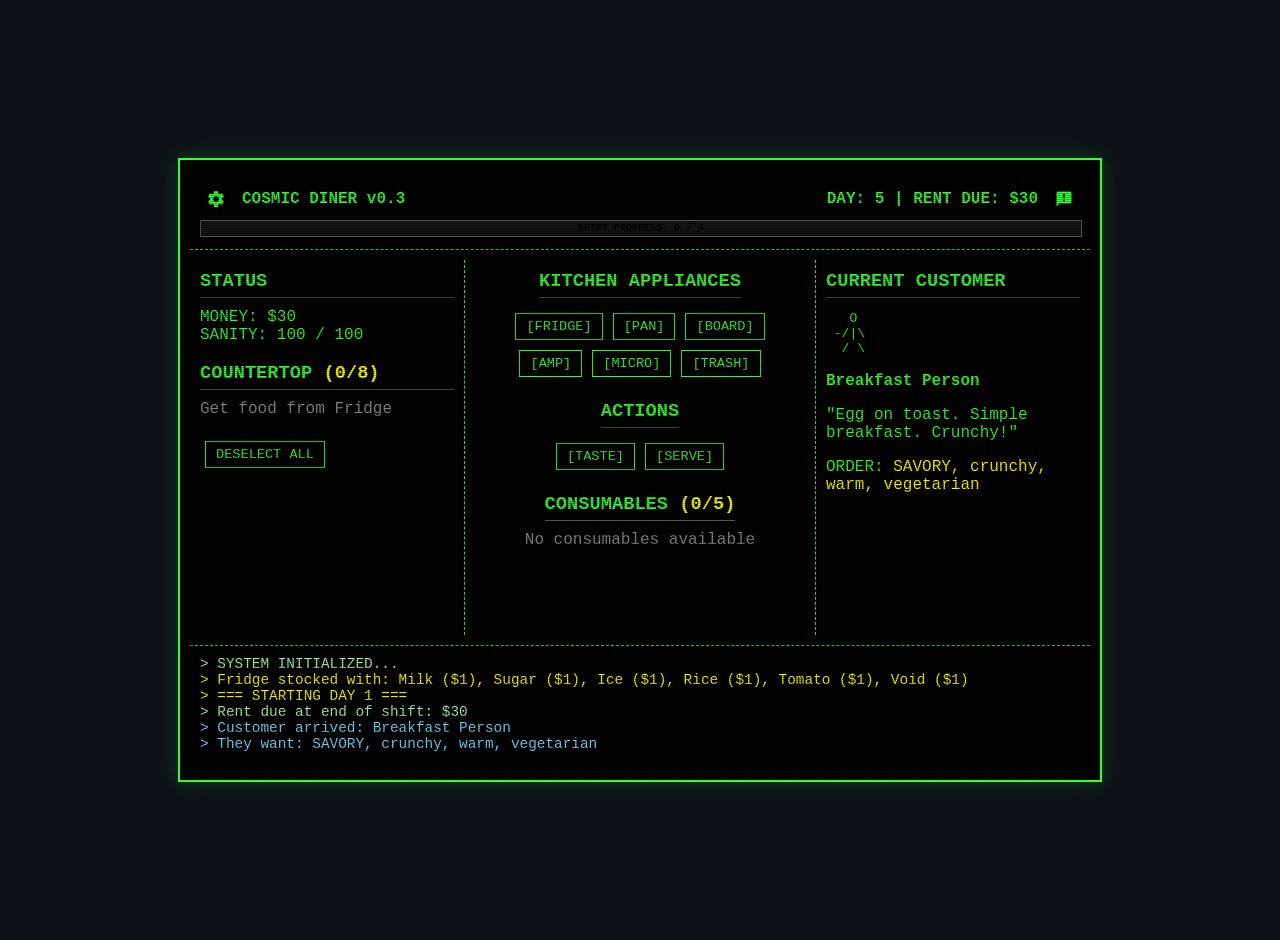
==== index.html @ 55b603d8 "game over message ui change" ====
<!DOCTYPE html>
<html lang="en">
<head>
    <meta charset="UTF-8">
    <meta name="viewport" content="width=device-width, initial-scale=1.0">
    <meta name="description" content="Cosmic Diner is a crafting roguelite where you manage a diner that transitions from serving mundane humans to eldritch beings over a 30-day cycle.">
    <meta property="og:title" content="Cosmic Diner: Terminal Simulation">
    <meta property="og:description" content="Cosmic Diner is a crafting roguelite where you manage a diner that transitions from serving mundane humans to eldritch beings over a 30-day cycle.">
    <meta property="og:type" content="website">
    <meta property="og:url" content="https://redbluebird.github.io/cosmic-diner-test/">
    <title>Cosmic Diner: Terminal Simulation</title>
    <link rel="stylesheet" href="css/styles.css">
</head>
<body>

<div id="terminal">
    <header>
        <div class="header-top">
            <div class="header-left">
                <button id="settings-btn" class="settings-btn" onclick="showSettings()">
                    <svg xmlns="http://www.w3.org/2000/svg" class="ionicon" viewBox="0 0 512 512"><path d="M256 176a80 80 0 1080 80 80.24 80.24 0 00-80-80zm172.72 80a165.53 165.53 0 01-1.64 22.34l48.69 38.12a11.59 11.59 0 012.63 14.78l-46.06 79.52a11.64 11.64 0 01-14.14 4.93l-57.25-23a176.56 176.56 0 01-38.82 22.67l-8.56 60.78a11.93 11.93 0 01-11.51 9.86h-92.12a12 12 0 01-11.51-9.53l-8.56-60.78A169.3 169.3 0 01151.05 393L93.8 416a11.64 11.64 0 01-14.14-4.92L33.6 331.57a11.59 11.59 0 012.63-14.78l48.69-38.12A174.58 174.58 0 0183.28 256a165.53 165.53 0 011.64-22.34l-48.69-38.12a11.59 11.59 0 01-2.63-14.78l46.06-79.52a11.64 11.64 0 0114.14-4.93l57.25 23a176.56 176.56 0 0138.82-22.67l8.56-60.78A11.93 11.93 0 01209.94 26h92.12a12 12 0 0111.51 9.53l8.56 60.78A169.3 169.3 0 01361 119l57.2-23a11.64 11.64 0 0114.14 4.92l46.06 79.52a11.59 11.59 0 01-2.63 14.78l-48.69 38.12a174.58 174.58 0 011.64 22.66z"/></svg>
                </button>
                <span>COSMIC DINER v0.3</span>
            </div>
            <div class="header-right">
                <span>DAY: <span id="day-display">1</span> | RENT DUE: $<span id="rent-display">20</span></span>
                <button id="feedback-btn" class="feedback-btn" onclick="window.open('https://docs.google.com/forms/d/e/1FAIpQLSdgbIcJ9WAKpupUfn_u9wrx_eZXS_xxQEdLbvE8eQz2rNU9uw/viewform', '_blank')">
                    <svg xmlns="http://www.w3.org/2000/svg" viewBox="0 0 24 24"><path d="M13 11H11V5H13M13 15H11V13H13M20 2H4C2.9 2 2 2.9 2 4V22L6 18H20C21.1 18 22 17.1 22 16V4C22 2.9 21.1 2 20 2Z" /></svg>
                </button>
            </div>
        </div>
        <div id="progress-container">
            <div id="progress-bar"></div>
            <div id="progress-text">SHIFT PROGRESS</div>
        </div>
    </header>

    <div id="left-panel">
        <h3>STATUS</h3>
        <div>MONEY: $<span id="money">30</span></div>
        <div>SANITY: <span id="sanity">100 / 100</span></div>
        <br>
        <div id="artifacts-section" class="hidden">
            <h3>ARTIFACTS</h3>
            <div id="artifacts-list">
                <!-- Artifacts go here -->
            </div>
        </div>
        <h3>COUNTERTOP <span id="countertop-count"></span></h3>
        <div id="countertop-list">
            <!-- Items go here -->
        </div>
        <br>
        <button class="btn" onclick="game.clearSelection()">Deselect All</button>
    </div>

    <div id="center-panel">
        <!-- <div class="ascii-art" id="appliance-art">
   _____
  |     |
  |  P  |
  |_____|
   /   \
        </div> -->

        <h3>KITCHEN APPLIANCES</h3>
        <div style="display: flex; flex-wrap: wrap; justify-content: center;">
            <button id="btn-fridge" class="btn" onclick="game.useFridge()">[FRIDGE]</button>
            <button id="btn-pan" class="btn" onclick="game.usePan()">[PAN]</button>
            <button id="btn-board" class="btn" onclick="game.useBoard()">[BOARD]</button>
            <button id="btn-amp" class="btn" onclick="game.useAmp()">[AMP]</button>
            <button id="btn-micro" class="btn" onclick="game.useMicrowave()">[MICRO]</button>
            <button id="btn-trash" class="btn" onclick="game.useTrash()">[TRASH]</button>
        </div>

        <br>
        <h3>ACTIONS</h3>
        <div style="display: flex; flex-wrap: wrap; justify-content: center;">
            <button id="btn-taste" class="btn" onclick="game.tasteTest()">[TASTE]</button>
            <button id="btn-serve" class="btn" onclick="game.serveCustomer()">[SERVE]</button>
        </div>

        <br>
        <h3>CONSUMABLES <span id="consumables-count"></span></h3>
        <div id="consumables-list" class="consumables-grid">
            <!-- Consumable buttons -->
        </div>
    </div>

    <div id="right-panel">
        <h3 id="right-panel-title">CURRENT CUSTOMER</h3>
        <div id="customer-view">
            <pre id="customer-avatar">
   O
  /|\
  / \
            </pre>
            <p id="customer-name" style="font-weight:bold;">Unknown</p>
            <p>"<span id="customer-quote">...</span>"</p>
            <p>ORDER: <span id="customer-order" style="color:#ffff00">???</span></p>
        </div>
        <div id="feedback-view" class="hidden">
            <pre id="feedback-avatar"></pre>
            <p id="feedback-customer-name" style="font-weight:bold;"></p>
            <p id="feedback-course-name" class="hidden" style="color: #ffaa00; font-weight: bold; text-align: center;"></p>
            <p>"<span id="feedback-comment"></span>"</p>
            <p><span id="feedback-rating-emoji"></span> <span id="feedback-rating-text"></span></p>
            <div id="payment-section">
                <h4>PAYMENT</h4>
                <div id="payment-items-list"></div>
            </div>
            <p id="boss-payment-line" class="hidden">Payment: <span style="color:#33ff33">$<span id="feedback-payment">0</span></span></p>
            <button id="feedback-action-btn" class="btn" onclick="game.collectPayment()">[COLLECT]</button>
        </div>
        <div id="merchant-shop" class="hidden">
            <p style="color: #aaffaa; margin-bottom: 10px;">Selling rare wares...</p>
            <h4>CONSUMABLES</h4>
            <div id="merchant-consumables" class="merchant-buttons">
                <!-- Consumable buttons injected here -->
            </div>
            <h4>INGREDIENTS</h4>
            <div id="merchant-foods" class="merchant-buttons">
                <!-- Food buttons injected here -->
            </div>
            <br>
            <button class="btn" onclick="game.dismissMerchant()">[LEAVE SHOP]</button>
        </div>
        <div id="gameover-view" class="hidden">
            <div id="gameover-content" class="game-over"></div>
            <div id="gameover-buttons"></div>
        </div>
    </div>

    <div id="log-panel">
        <div>> SYSTEM INITIALIZED...</div>
    </div>

    <!-- Backdrop for Fridge Modal -->
    <div id="fridge-backdrop" class="modal-backdrop hidden" onclick="game.closeFridge()"></div>

    <!-- Modal for Fridge -->
    <div id="fridge-modal" class="modal fridge-modal hidden">
        <h3>FRIDGE STORAGE</h3>
        <input
            type="text"
            id="fridge-search"
            class="search-input"
            placeholder="Search items..."
        >
        <div id="fridge-items" class="grid-buttons fridge-items-scroll">
            <!-- Buttons injected here -->
        </div>
        <button class="btn" onclick="game.closeFridge()">[CLOSE]</button>
    </div>

    <!-- Modal for Artifact Selection -->
    <div id="artifact-modal" class="modal hidden">
        <h2 style="color: #ffff00;">END OF DAY REWARD</h2>
        <p>Choose ONE artifact to enhance your abilities:</p>
        <div id="artifact-options" class="artifact-grid">
            <!-- Artifact cards injected here -->
        </div>
    </div>

    <!-- Modal for Settings -->
    <div id="settings-modal" class="modal hidden">
        <!-- Settings View -->
        <div id="settings-view">
            <h2>SETTINGS</h2>
            <div class="settings-content">
                <button class="recipe-book-btn btn" onclick="showAboutView()">WHAT IS THIS?</button>
                <button class="recipe-book-btn btn" onclick="showRecipeBookView()">RECIPES BOOK</button>
                <button class="github-btn btn" onclick="window.open('https://github.com/RedBlueBird/cosmic-diner-test', '_blank')">GITHUB PAGE</button>
                <button class="recipe-book-btn btn" onclick="window.open('https://docs.google.com/forms/d/e/1FAIpQLSdgbIcJ9WAKpupUfn_u9wrx_eZXS_xxQEdLbvE8eQz2rNU9uw/viewform', '_blank')">FEEDBACK FORM</button>
            </div>
            <button class="btn exit-btn" onclick="hideSettings()">EXIT</button>
        </div>

        <!-- About Game View -->
        <div id="about-view" class="hidden">
            <h2>ABOUT GAME</h2>
            <div class="about-content">
                <p><strong>Welcome to Cosmic Diner!</strong></p>

                <p>Manage a diner that transitions from serving mundane humans to eldritch beings over a 30-day cycle.</p>

                <p><strong>Description:</strong><br>
                
                <p>A "Knowledge Roguelike" where the player must learn the chemical and metaphysical properties of food to survive. </p>
                <p>Currently, a 5-day human arc and a boss to test the feasibility and juiciness of this idea. </p>
            </div>
            <button class="btn exit-btn" onclick="showSettingsView()">BACK TO SETTINGS</button>
        </div>

        <!-- Recipe Book View -->
        <div id="recipe-book-view" class="hidden">
            <h2>MY RECIPES BOOK</h2>
            <div id="recipe-book-content" class="recipe-book-content">
                <!-- Recipe list injected here -->
            </div>
            <button class="btn exit-btn" onclick="showSettingsView()">BACK TO SETTINGS</button>
        </div>
    </div>

</div>

<script type="module" src="js/main.js"></script>
</body>
</html>
---- css/styles.css ----
body {
    background-color: #0d1117;
    color: #33ff33;
    font-family: 'Courier New', Courier, monospace;
    margin: 0;
    padding: 20px;
    overflow: hidden;
    display: flex;
    justify-content: center;
    align-items: center;
    height: 100vh;
}

#terminal {
    width: 900px;
    height: 600px;
    border: 2px solid #33ff33;
    background-color: #000;
    display: grid;
    grid-template-columns: 275px 1fr 275px;
    grid-template-rows: 80px 1fr 125px;
    gap: 10px;
    padding: 10px;
    box-shadow: 0 0 20px rgba(51, 255, 51, 0.2);
    position: relative;
}

/* Scanlines */
#terminal::before {
    content: " ";
    display: block;
    position: absolute;
    top: 0;
    left: 0;
    bottom: 0;
    right: 0;
    background: linear-gradient(rgba(18, 16, 16, 0) 50%, rgba(0, 0, 0, 0.25) 50%), linear-gradient(90deg, rgba(255, 0, 0, 0.06), rgba(0, 255, 0, 0.02), rgba(0, 0, 255, 0.06));
    z-index: 2;
    background-size: 100% 2px, 3px 100%;
    pointer-events: none;
}

/* Layout Areas */
header {
    grid-column: 1 / -1;
    border-bottom: 1px dashed #33ff33;
    display: flex;
    flex-direction: column;
    justify-content: center;
    padding: 0 10px;
    font-weight: bold;
}

.header-top {
    display: flex;
    justify-content: space-between;
    align-items: center;
    width: 100%;
    margin-bottom: 5px;
}

.header-left {
    display: flex;
    align-items: center;
    gap: 0;
}

/* Progress Bar */
#progress-container {
    width: 100%;
    height: 15px;
    border: 1px solid #555;
    background-color: #111;
    position: relative;
}

#progress-bar {
    height: 100%;
    background-color: #33ff33;
    width: 0%;
    transition: width 0.3s;
}

#progress-text {
    position: absolute;
    top: 0;
    left: 50%;
    transform: translateX(-50%);
    font-size: 10px;
    color: #000;
    line-height: 15px;
    font-weight: bold;
}

#left-panel {
    grid-column: 1;
    border-right: 1px dashed #33ff33;
    padding: 10px;
    overflow-y: auto;
    overflow-x: visible;
    /* Hide scrollbar */
    scrollbar-width: none; /* Firefox */
    -ms-overflow-style: none; /* IE/Edge */
}

#left-panel::-webkit-scrollbar {
    display: none; /* Chrome/Safari/Opera */
}

#center-panel {
    grid-column: 2;
    padding: 10px;
    display: flex;
    flex-direction: column;
    align-items: center;
    overflow-y: auto;
    /* Hide scrollbar */
    scrollbar-width: none; /* Firefox */
    -ms-overflow-style: none; /* IE/Edge */
}

#center-panel::-webkit-scrollbar {
    display: none; /* Chrome/Safari/Opera */
}

#right-panel {
    grid-column: 3;
    border-left: 1px dashed #33ff33;
    padding: 10px;
    overflow-y: auto;
    /* Hide scrollbar */
    scrollbar-width: none; /* Firefox */
    -ms-overflow-style: none; /* IE/Edge */
}

#right-panel::-webkit-scrollbar {
    display: none; /* Chrome/Safari/Opera */
}

#log-panel {
    grid-column: 1 / -1;
    border-top: 1px dashed #33ff33;
    padding: 10px;
    overflow-y: auto;
    font-size: 0.9em;
    color: #aaffaa;
}

/* UI Elements */
.btn {
    background: transparent;
    border: 1px solid #33ff33;
    color: #33ff33;
    padding: 5px 10px;
    margin: 5px;
    cursor: pointer;
    font-family: inherit;
    text-transform: uppercase;
    font-size: 0.85em;
}
a.btn {
    text-decoration: none;
    font-weight: normal;
    display: inline-block;
}
.btn:hover {
    background: #33ff33;
    color: #000;
}
.btn:disabled {
    border-color: #555;
    color: #555;
    cursor: not-allowed;
}

.item-slot {
    display: flex;
    justify-content: space-between;
    padding: 2px 0;
    cursor: pointer;
}
.item-slot:hover {
    background-color: #113311;
}
.item-slot.selected {
    background-color: #33ff33;
    color: #000;
}

.ascii-art {
    white-space: pre;
    font-size: 10px;
    line-height: 10px;
    margin-bottom: 20px;
    text-align: center;
}

h3 { margin: 0 0 10px 0; border-bottom: 1px solid #555; padding-bottom: 5px; }

/* Log message types */
.log-action     { color: #aaffaa; }
.log-customer   { color: #77ddff; }
.log-system     { color: #ffff00; }
.log-artifact   { color: #ffaa00; }
.log-consumable { color: #cc99ff; }
.log-merchant   { color: #ffdd44; }
.log-error      { color: #ff5555; }
.log-narrative  { color: #ff6699; }

.game-over {
    color: #ff3333;
    font-weight: bold;
    font-size: 1.1em;
    text-align: left;
}

.stat-row {
    display: flex;
    justify-content: space-between;
}

/* Modal Backdrop */
.modal-backdrop {
    position: fixed;
    top: 0;
    left: 0;
    width: 100%;
    height: 100%;
    z-index: 9;
}

/* Modal Styles */
.modal {
    position: absolute;
    top: 50%;
    left: 50%;
    transform: translate(-50%, -50%);
    background-color: #000;
    border: 2px solid #33ff33;
    padding: 20px;
    z-index: 10;
    width: 350px;
    max-height: 500px;
    overflow-y: auto;
    overflow-x: hidden;
    box-shadow: 0 0 30px rgba(51, 255, 51, 0.5);
    text-align: center;
}
.hidden {
    display: none !important;
}
.grid-buttons {
    display: grid;
    grid-template-columns: 1fr 1fr;
    gap: 10px;
    margin-bottom: 15px;
}

/* Search Input */
.search-input {
    width: 100%;
    background-color: #000;
    border: 1px solid #33ff33;
    color: #33ff33;
    padding: 8px 12px;
    margin-bottom: 15px;
    font-family: 'Courier New', Courier, monospace;
    font-size: 0.9em;
    box-sizing: border-box;
}

.search-input:focus {
    outline: none;
    border-color: #ffff00;
    box-shadow: 0 0 5px rgba(51, 255, 51, 0.3);
}

.search-input::placeholder {
    color: #555;
}

/* Fridge modal: sticky search bar */
.fridge-modal {
    display: flex;
    flex-direction: column;
    overflow-y: hidden;
}
.fridge-modal.hidden {
    display: none !important;
}
.fridge-items-scroll {
    overflow-y: auto;
    flex: 1 1 auto;
    min-height: 0;
}

.sanity-critical { animation: pulse 1s infinite; }
@keyframes pulse {
    0%, 100% { color: #ff3333; }
    50% { color: #ff9999; }
}

/* Artifact Selection Modal */
.artifact-grid {
    display: flex;
    flex-direction: column;
    gap: 15px;
    margin: 20px 0;
}

.artifact-card {
    border: 2px solid #33ff33;
    padding: 15px;
    cursor: pointer;
    transition: all 0.2s;
    background: rgba(0, 255, 0, 0.05);
}

.artifact-card:hover {
    background: rgba(0, 255, 0, 0.15);
    border-color: #ffff00;
    transform: translateX(5px);
}

.artifact-name {
    color: #ffff00;
    font-weight: bold;
    font-size: 1.1em;
    margin-bottom: 5px;
}

.artifact-description {
    color: #aaffaa;
    margin-bottom: 8px;
}

.artifact-category {
    color: #888888;
    font-size: 0.85em;
    text-transform: uppercase;
}

/* Artifacts Display Section */
#artifacts-section {
    margin-bottom: 10px;
}

.artifact-item {
    padding: 2px 0;
    cursor: help;
    position: relative;
    color: #33ff33;
}

.artifact-item:hover {
    background-color: #113311;
}

/* Tooltip - Reusable component */
.tooltip {
    visibility: hidden;
    opacity: 0;
    position: fixed;
    background-color: #000;
    border: 2px solid #33ff33;
    padding: 8px 12px;
    z-index: 1000;
    width: 220px;
    color: #aaffaa;
    font-size: 0.9em;
    box-shadow: 0 0 15px rgba(51, 255, 51, 0.4);
    pointer-events: none;
    transition: opacity 0.2s, visibility 0.2s;
    white-space: normal;
    word-wrap: break-word;
}

.tooltip-name {
    color: #ffff00;
    font-weight: bold;
    margin-bottom: 4px;
    display: block;
    border-bottom: 1px solid #33ff33;
    padding-bottom: 3px;
}

.tooltip-description {
    color: #aaffaa;
    font-size: 0.95em;
    line-height: 1.3;
    white-space: pre-line;
}

/* Multi-tooltip container */
.tooltip-container {
    visibility: hidden;
    opacity: 0;
    position: fixed;
    z-index: 1000;
    pointer-events: none;
    transition: opacity 0.2s, visibility 0.2s;
    display: flex;
    flex-direction: column;
    gap: 4px;
}

.tooltip-box {
    background-color: #000;
    border: 2px solid #33ff33;
    padding: 8px 12px;
    width: 220px;
    color: #aaffaa;
    font-size: 0.9em;
    box-shadow: 0 0 15px rgba(51, 255, 51, 0.4);
    white-space: normal;
    word-wrap: break-word;
}

/* Appliance Tooltip for Chef's Intuition */
.appliance-tooltip {
    position: absolute;
    bottom: 100%;
    left: 50%;
    transform: translateX(-50%);
    background-color: #000;
    border: 2px solid #ffff00;
    padding: 6px 10px;
    margin-bottom: 5px;
    color: #ffff00;
    font-size: 0.85em;
    white-space: nowrap;
    pointer-events: none;
    z-index: 100;
    box-shadow: 0 0 15px rgba(255, 255, 0, 0.5);
    animation: fadeIn 0.2s;
}

.appliance-tooltip.success {
    color: #33ff33;
    border-color: #33ff33;
    box-shadow: 0 0 15px rgba(51, 255, 51, 0.5);
}

.appliance-tooltip.fail {
    color: #ff3333;
    border-color: #ff3333;
    box-shadow: 0 0 15px rgba(255, 51, 51, 0.5);
}

@keyframes fadeIn {
    from { opacity: 0; transform: translateX(-50%) translateY(5px); }
    to { opacity: 1; transform: translateX(-50%) translateY(0); }
}

/* Consumables Styles */
.consumables-grid {
    display: flex;
    flex-wrap: wrap;
    justify-content: center;
    gap: 5px;
    max-width: 100%;
}

/* Morning Merchant Styles (integrated in right panel) */
#merchant-shop h4 {
    margin: 8px 0 5px 0;
    color: #ffff00;
    font-size: 0.9em;
    border-bottom: 1px solid #555;
    padding-bottom: 3px;
}

.merchant-buttons {
    display: flex;
    flex-direction: column;
    gap: 5px;
    margin-bottom: 10px;
}

.merchant-buttons .btn {
    font-size: 0.8em;
    padding: 4px 8px;
    text-align: left;
    position: relative;
}

.merchant-buttons .btn.sold-out {
    opacity: 0.4;
    cursor: not-allowed;
    text-decoration: line-through;
}

/* Settings Button */
.settings-btn {
    background: transparent;
    border: 0px solid #33ff33;
    color: #33ff33;
    padding: 6px;
    cursor: pointer;
    width: 32px;
    height: 32px;
    display: inline-flex;
    align-items: center;
    justify-content: center;
    margin-right: 10px;
    transition: all 0.2s;
}

.settings-btn svg {
    width: 18px;
    height: 18px;
    fill: #33ff33;
}

.settings-btn:hover {
    background: #33ff33;
    border-color: #33ff33;
}

.settings-btn:hover svg {
    fill: #000;
}

/* Feedback Button */
.feedback-btn {
    background: transparent;
    border: 0px solid #33ff33;
    color: #33ff33;
    padding: 6px;
    cursor: pointer;
    width: 32px;
    height: 32px;
    display: inline-flex;
    align-items: center;
    justify-content: center;
    margin-left: 10px;
    transition: all 0.2s;
}

.feedback-btn svg {
    width: 18px;
    height: 18px;
    fill: #33ff33;
}

.feedback-btn:hover {
    background: #33ff33;
    border-color: #33ff33;
}

.feedback-btn:hover svg {
    fill: #000;
}

/* Header Right Container */
.header-right {
    display: flex;
    align-items: center;
}

/* Settings Modal */
#settings-modal {
    width: 400px;
    padding: 30px;
}

.settings-content {
    display: flex;
    flex-direction: column;
    align-items: center;
    justify-content: center;
    margin: 40px 0;
    min-height: 150px;
}

/* GitHub Button */
.github-btn {
    width: 100%;
    margin: 0 0 15px 0;
    font-size: 1em;
}

/* Exit Button */
.exit-btn {
    margin: 20px 0 0 0;
    width: 100%;
    font-size: 1em;
}

/* Recipe Book View */
.recipe-book-btn {
    width: 100%;
    margin: 0 0 15px 0;
    font-size: 1em;
}

.recipe-book-content {
    max-height: 300px;
    overflow-y: auto;
    overflow-x: hidden;
    text-align: left;
    margin: 20px 0;
    padding-right: 10px;
}

/* About View */
.about-content {
    max-height: 350px;
    overflow-y: auto;
    overflow-x: hidden;
    text-align: left;
    margin: 20px 0;
    padding-right: 10px;
    line-height: 1.6;
}

.about-content p {
    margin-bottom: 15px;
}

.about-content strong {
    color: #33ff33;
}

.recipe-list {
    display: flex;
    flex-direction: column;
    gap: 8px;
    overflow: visible;
}

.recipe-item {
    padding: 10px 15px;
    border: 1px solid #33ff33;
    background: rgba(0, 255, 0, 0.05);
    cursor: help;
    transition: all 0.2s;
    position: relative;
    overflow: visible;
    word-wrap: break-word;
    overflow-wrap: break-word;
}

.recipe-item:hover {
    background: rgba(0, 255, 0, 0.15);
    border-color: #ffff00;
}

.recipe-name {
    color: #ffff00;
    font-weight: bold;
}

.no-recipes {
    text-align: center;
    color: #888;
    padding: 40px 20px;
    line-height: 1.6;
}

/* Payment section in feedback view */
#payment-section h4 {
    margin: 8px 0 5px 0;
    color: #ffff00;
    font-size: 0.9em;
    border-bottom: 1px solid #555;
    padding-bottom: 3px;
}

#feedback-action-btn {
    display: block;
    margin: 10px auto 0 auto;
}

/* Payment items in feedback view */
.item-slot.binded { color: #ff6666; }
.item-slot.binded.selected { background-color: #ff6666; color: #000; }
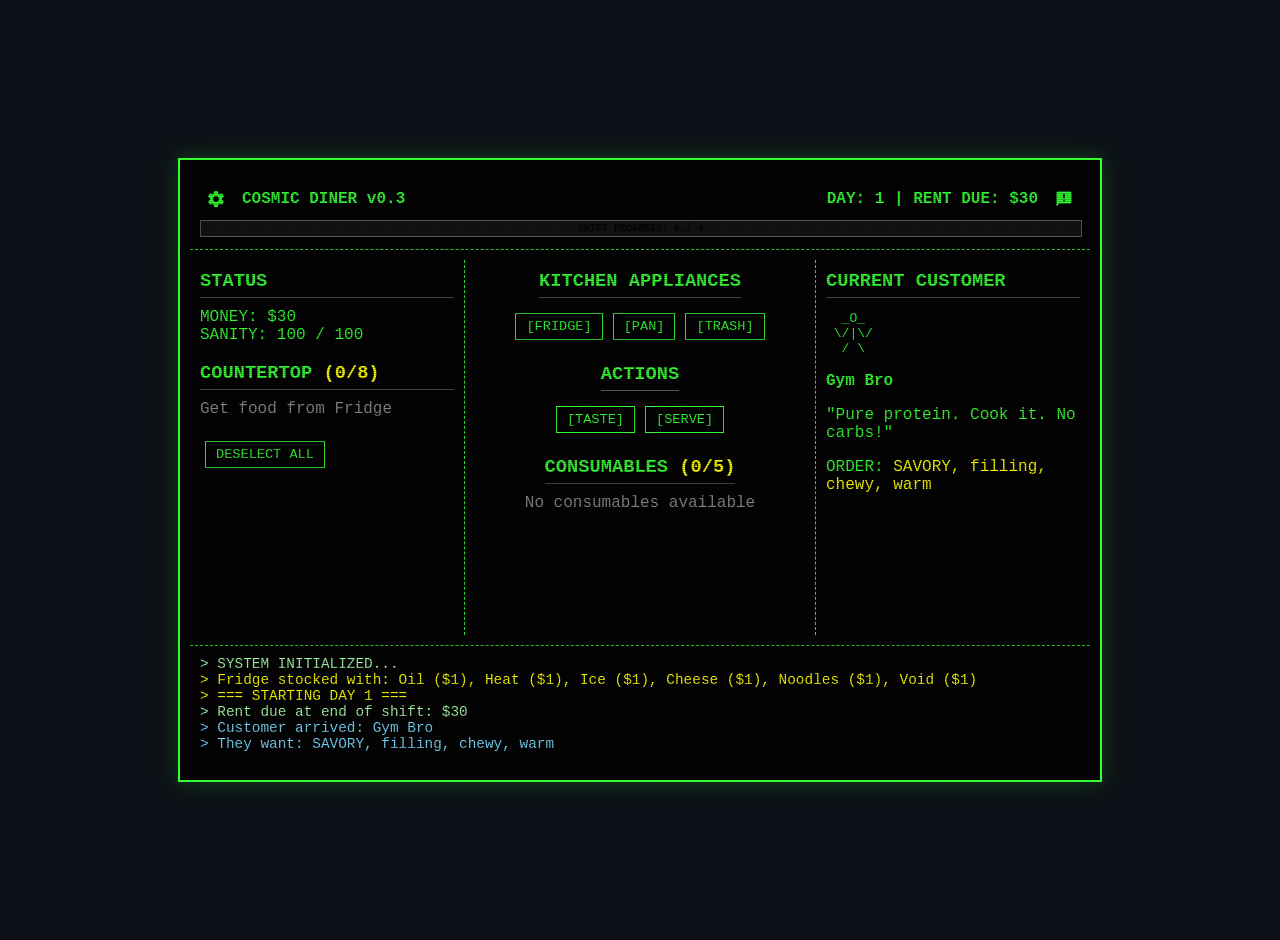
==== commit aaef506d: "fixed ui transition bug" ====
--- a/index.html
+++ b/index.html
@@ -123,7 +123,7 @@
                 <!-- Food buttons injected here -->
             </div>
             <br>
-            <button class="btn" onclick="game.dismissMerchant()">[LEAVE SHOP]</button>
+            <button class="btn" id="btn-leave-shop" onclick="game.dismissMerchant()">[LEAVE SHOP]</button>
         </div>
         <div id="gameover-view" class="hidden">
             <div id="gameover-content" class="game-over"></div>
--- a/css/styles.css
+++ b/css/styles.css
@@ -210,7 +210,7 @@
 .game-over {
     color: #ff3333;
     font-weight: bold;
-    font-size: 1.1em;
+    font-size: 1em;
     text-align: left;
 }
 
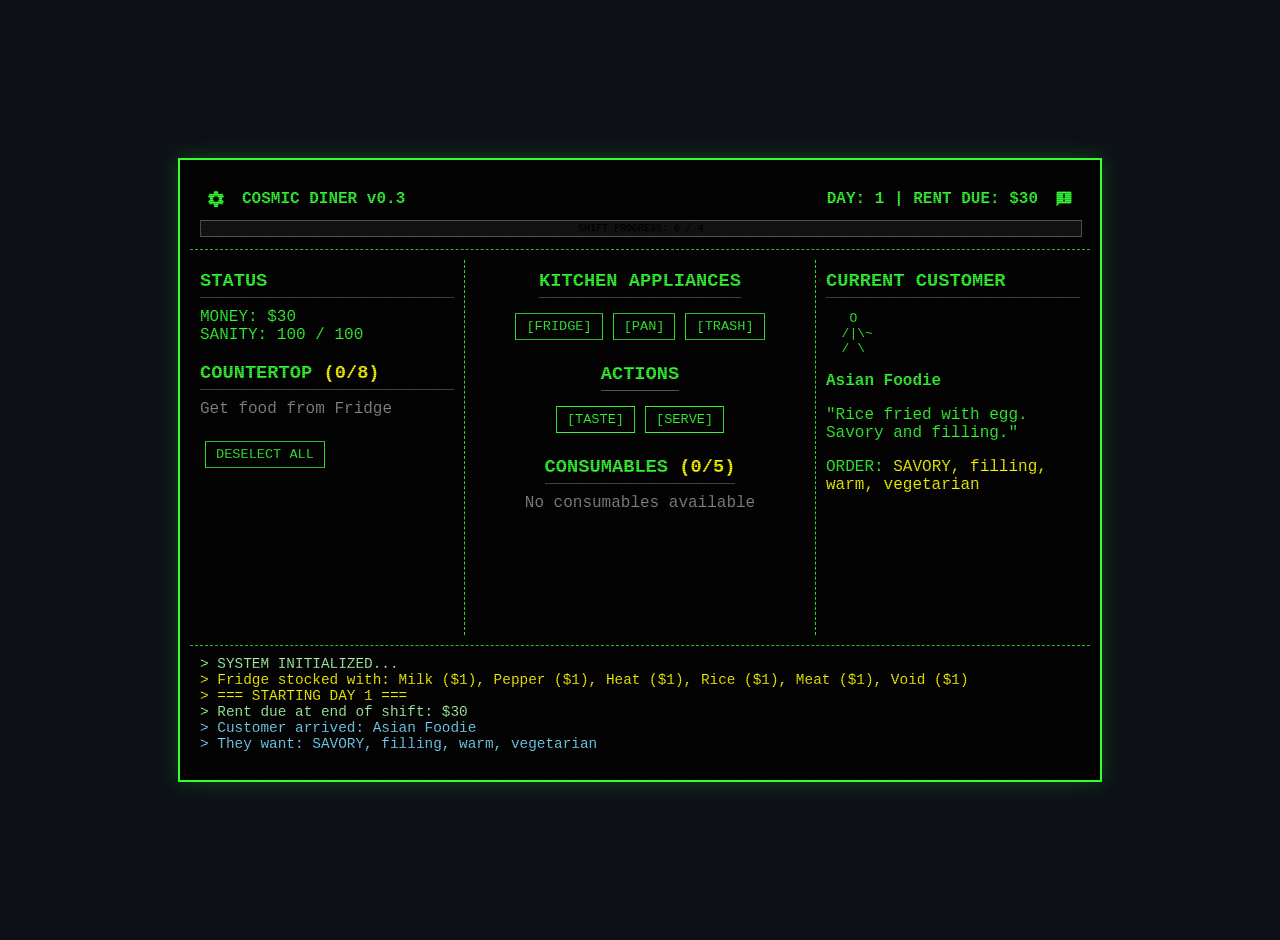
==== commit 3786abe8: "added keybinds" ====
--- a/index.html
+++ b/index.html
@@ -51,7 +51,7 @@
             <!-- Items go here -->
         </div>
         <br>
-        <button class="btn" onclick="game.clearSelection()">Deselect All</button>
+        <button id="btn-deselect" class="btn" onclick="game.clearSelection()">Deselect All</button>
     </div>
 
     <div id="center-panel">
--- a/css/styles.css
+++ b/css/styles.css
@@ -672,6 +672,13 @@
     margin: 10px auto 0 auto;
 }
 
+/* Fridge keyboard navigation highlight */
+.fridge-highlight {
+    outline: 2px solid #ffff00;
+    outline-offset: -2px;
+    background-color: rgba(255, 255, 0, 0.15);
+}
+
 /* Payment items in feedback view */
 .item-slot.binded { color: #ff6666; }
 .item-slot.binded.selected { background-color: #ff6666; color: #000; }
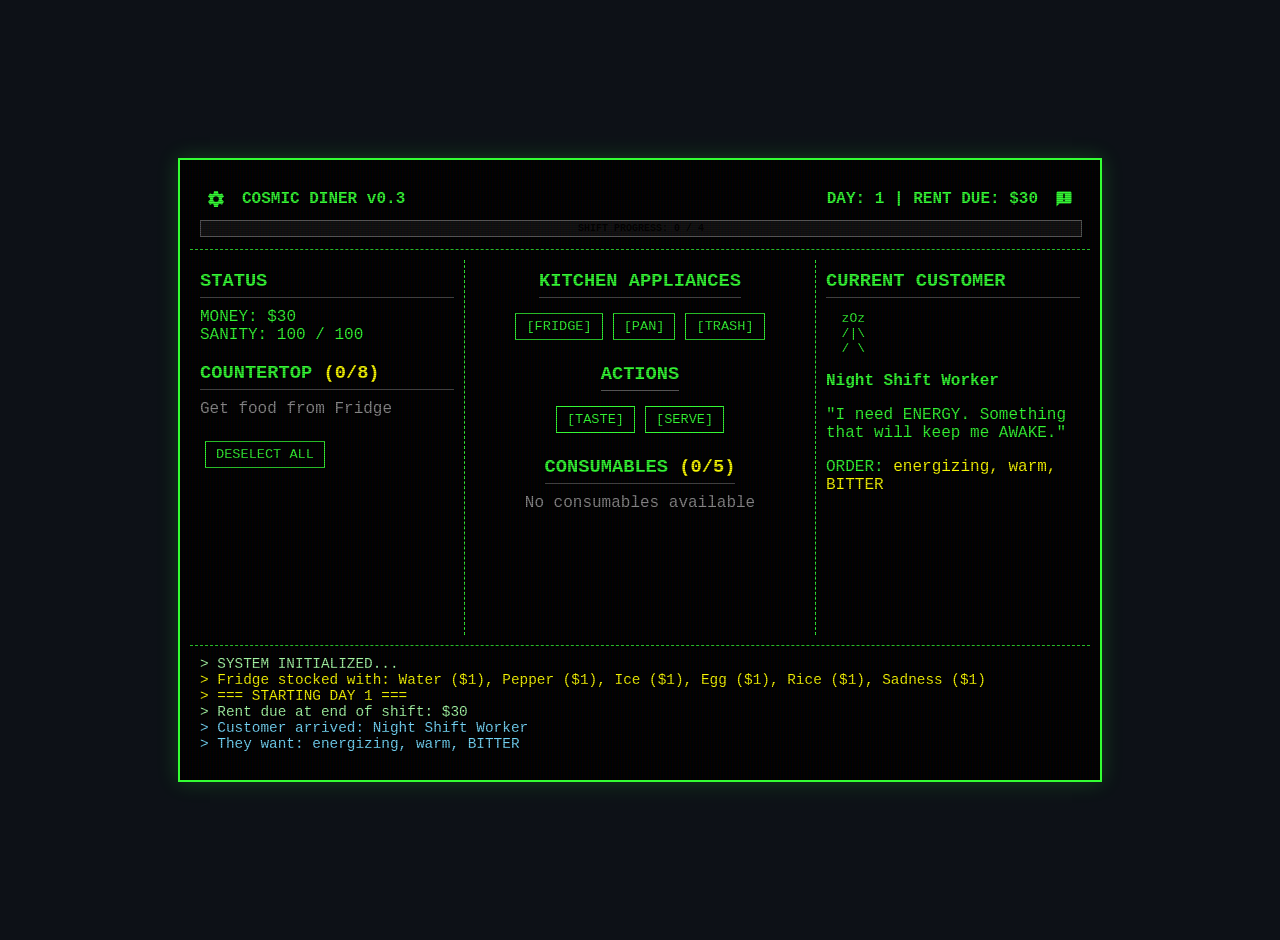
==== commit 1a63c1ee: "added keybinds in setting" ====
--- a/index.html
+++ b/index.html
@@ -170,6 +170,7 @@
             <div class="settings-content">
                 <button class="recipe-book-btn btn" onclick="showAboutView()">WHAT IS THIS?</button>
                 <button class="recipe-book-btn btn" onclick="showRecipeBookView()">RECIPES BOOK</button>
+                <button class="recipe-book-btn btn" onclick="showKeybindsView()">KEYBINDS</button>
                 <button class="github-btn btn" onclick="window.open('https://github.com/RedBlueBird/cosmic-diner-test', '_blank')">GITHUB PAGE</button>
                 <button class="recipe-book-btn btn" onclick="window.open('https://docs.google.com/forms/d/e/1FAIpQLSdgbIcJ9WAKpupUfn_u9wrx_eZXS_xxQEdLbvE8eQz2rNU9uw/viewform', '_blank')">FEEDBACK FORM</button>
             </div>
@@ -200,6 +201,16 @@
             </div>
             <button class="btn exit-btn" onclick="showSettingsView()">BACK TO SETTINGS</button>
         </div>
+
+        <!-- Keybinds View -->
+        <div id="keybinds-view" class="hidden">
+            <h2>KEYBINDS</h2>
+            <div id="keybinds-content" class="keybinds-content">
+                <!-- Keybind items injected here -->
+            </div>
+            <button class="btn exit-btn" onclick="resetKeybinds()">RESET TO DEFAULT</button>
+            <button class="btn exit-btn" onclick="showSettingsView()">BACK TO SETTINGS</button>
+        </div>
     </div>
 
 </div>
--- a/css/styles.css
+++ b/css/styles.css
@@ -658,6 +658,53 @@
     line-height: 1.6;
 }
 
+/* Keybinds View */
+.keybinds-content {
+    max-height: 300px;
+    overflow-y: auto;
+    overflow-x: hidden;
+    text-align: left;
+    margin: 20px 0;
+    padding-right: 10px;
+}
+
+.keybinds-list {
+    display: flex;
+    flex-direction: column;
+    gap: 8px;
+    overflow: visible;
+}
+
+.keybind-item {
+    padding: 10px 15px;
+    border: 1px solid #33ff33;
+    background: rgba(0, 255, 0, 0.05);
+    cursor: help;
+    transition: all 0.2s;
+    display: flex;
+    justify-content: space-between;
+    align-items: center;
+}
+
+.keybind-item:hover {
+    background: rgba(0, 255, 0, 0.15);
+    border-color: #ffff00;
+}
+
+.keybind-label {
+    color: #33ff33;
+}
+
+.keybind-key {
+    color: #ffff00;
+    font-weight: bold;
+    padding: 2px 8px;
+    border: 1px solid #ffff00;
+    background: rgba(255, 255, 0, 0.1);
+    min-width: 30px;
+    text-align: center;
+}
+
 /* Payment section in feedback view */
 #payment-section h4 {
     margin: 8px 0 5px 0;
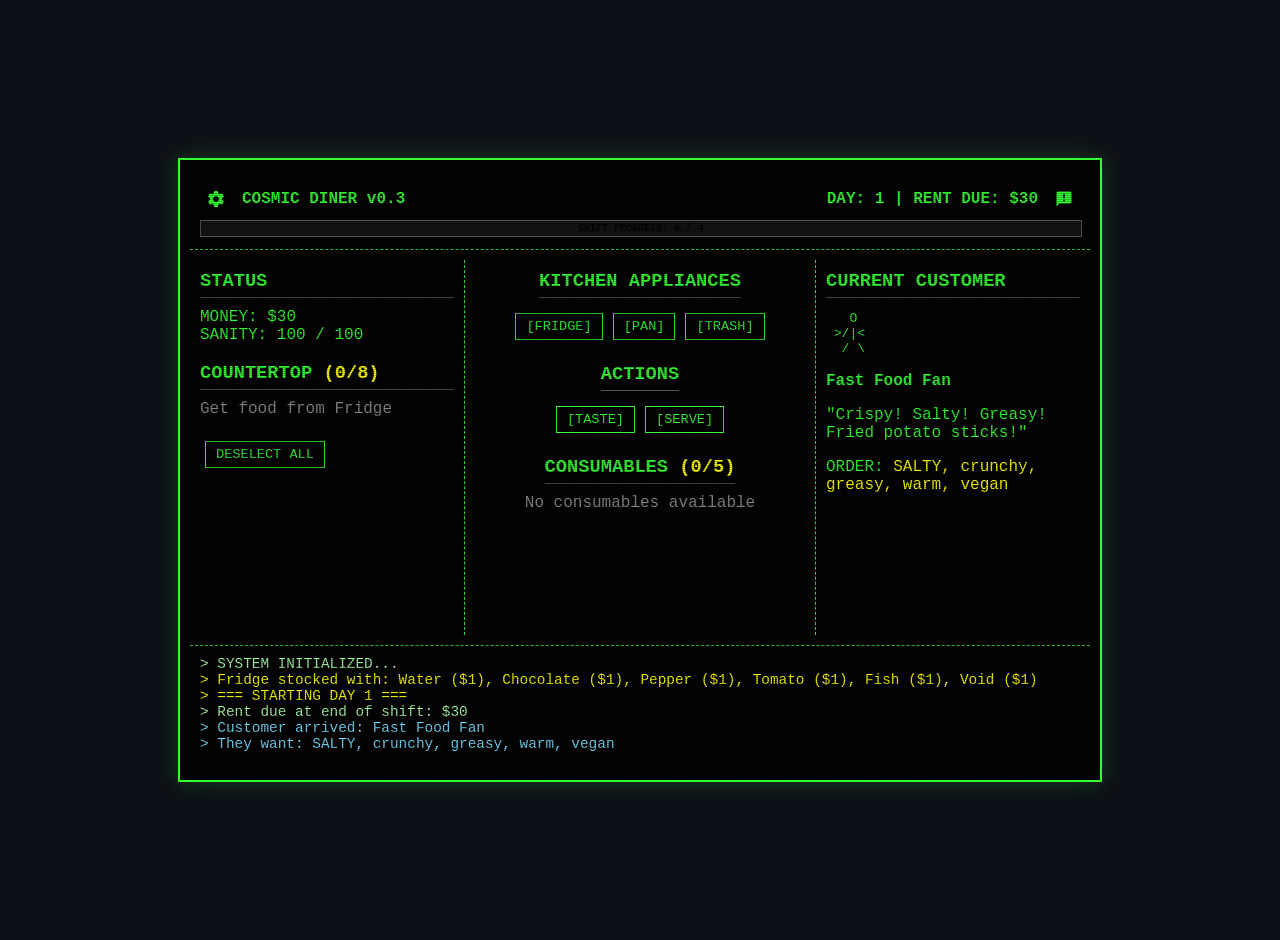
==== commit d4bbf56e: "added thumbnail" ====
--- a/index.html
+++ b/index.html
@@ -8,6 +8,11 @@
     <meta property="og:description" content="Cosmic Diner is a crafting roguelite where you manage a diner that transitions from serving mundane humans to eldritch beings over a 30-day cycle.">
     <meta property="og:type" content="website">
     <meta property="og:url" content="https://redbluebird.github.io/cosmic-diner-test/">
+    <meta property="og:image" content="https://redbluebird.github.io/cosmic-diner-test/image/thumbnail.png">
+    <meta property="og:image:width" content="1200">
+    <meta property="og:image:height" content="630">
+    <meta name="twitter:card" content="summary_large_image">
+    <meta name="twitter:image" content="https://redbluebird.github.io/cosmic-diner-test/image/thumbnail.png">
     <title>Cosmic Diner: Terminal Simulation</title>
     <link rel="stylesheet" href="css/styles.css">
 </head>
--- a/css/styles.css
+++ b/css/styles.css
@@ -367,12 +367,14 @@
     z-index: 1000;
     width: 220px;
     color: #aaffaa;
-    font-size: 0.9em;
+    font-size: 0.9rem;
     box-shadow: 0 0 15px rgba(51, 255, 51, 0.4);
     pointer-events: none;
     transition: opacity 0.2s, visibility 0.2s;
     white-space: normal;
     word-wrap: break-word;
+    text-transform: none;
+    text-align: left;
 }
 
 .tooltip-name {
@@ -410,10 +412,12 @@
     padding: 8px 12px;
     width: 220px;
     color: #aaffaa;
-    font-size: 0.9em;
+    font-size: 0.9rem;
     box-shadow: 0 0 15px rgba(51, 255, 51, 0.4);
     white-space: normal;
     word-wrap: break-word;
+    text-transform: none;
+    text-align: left;
 }
 
 /* Appliance Tooltip for Chef's Intuition */
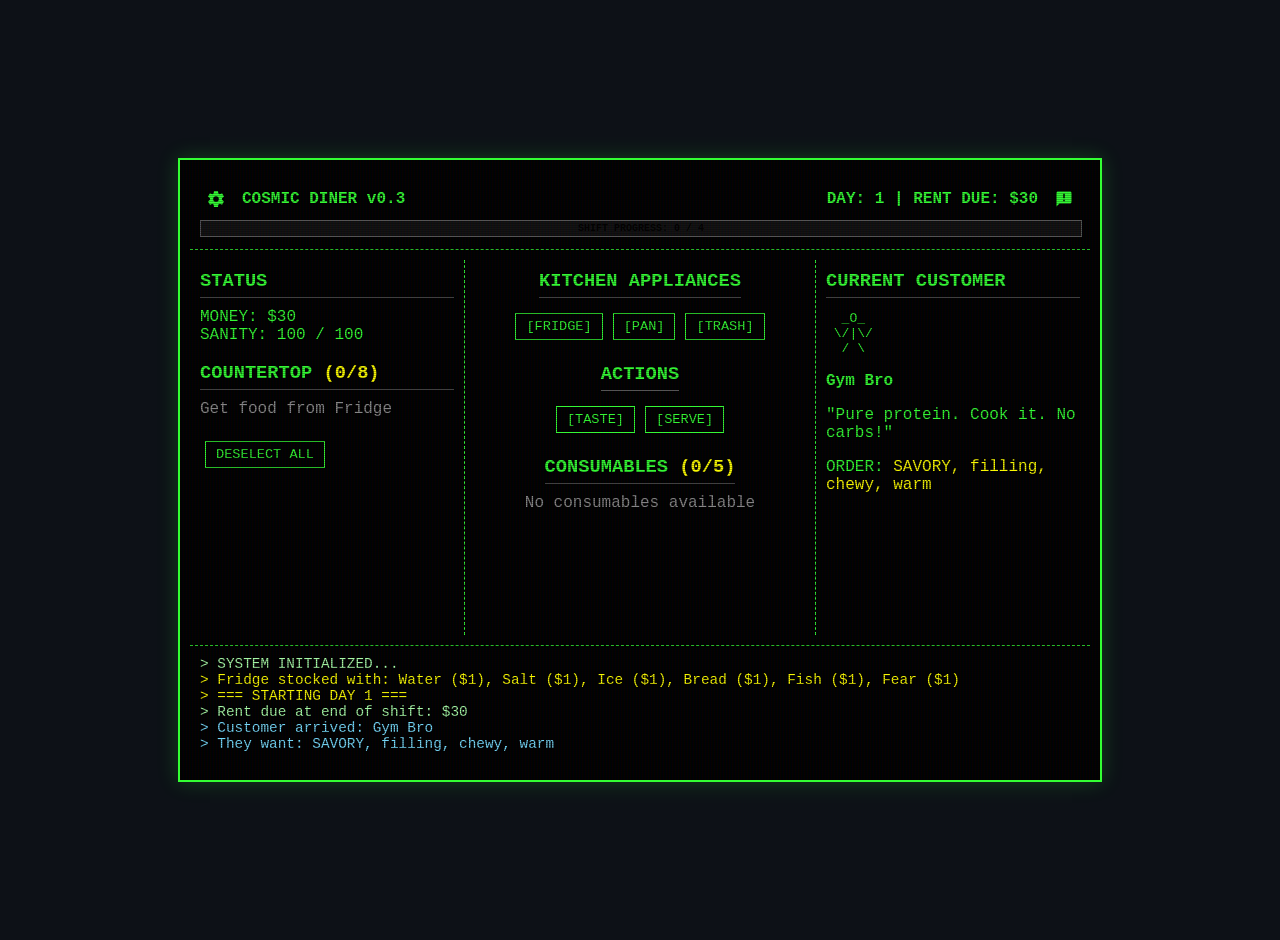
==== commit 359562d7: "new thumbnail" ====
--- a/index.html
+++ b/index.html
@@ -8,11 +8,11 @@
     <meta property="og:description" content="Cosmic Diner is a crafting roguelite where you manage a diner that transitions from serving mundane humans to eldritch beings over a 30-day cycle.">
     <meta property="og:type" content="website">
     <meta property="og:url" content="https://redbluebird.github.io/cosmic-diner-test/">
-    <meta property="og:image" content="https://redbluebird.github.io/cosmic-diner-test/image/thumbnail.png">
+    <meta property="og:image" content="https://redbluebird.github.io/cosmic-diner-test/image/thumbnail.png?v=2">
     <meta property="og:image:width" content="1200">
     <meta property="og:image:height" content="630">
     <meta name="twitter:card" content="summary_large_image">
-    <meta name="twitter:image" content="https://redbluebird.github.io/cosmic-diner-test/image/thumbnail.png">
+    <meta name="twitter:image" content="https://redbluebird.github.io/cosmic-diner-test/image/thumbnail.png?v=2">
     <title>Cosmic Diner: Terminal Simulation</title>
     <link rel="stylesheet" href="css/styles.css">
 </head>
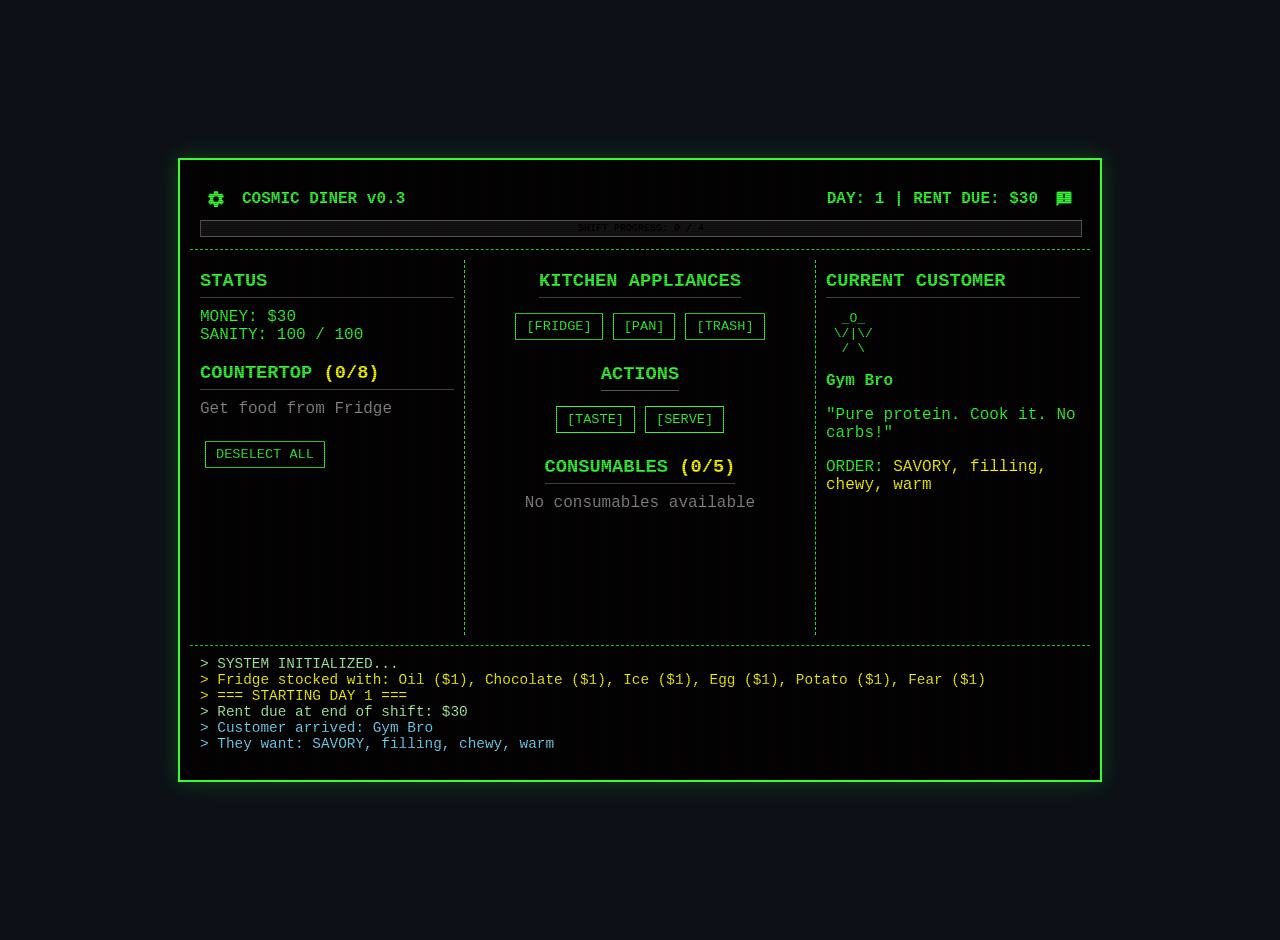
==== commit ddf75c1c: "added new special NPC" ====
--- a/index.html
+++ b/index.html
@@ -130,6 +130,12 @@
             <br>
             <button class="btn" id="btn-leave-shop" onclick="game.dismissMerchant()">[LEAVE SHOP]</button>
         </div>
+        <div id="overseer-shop" class="hidden">
+            <h4>OFFERINGS</h4>
+            <div id="overseer-offerings"></div>
+            <br>
+            <button class="btn" id="btn-overseer-action" onclick="game.overseerAction()">[SKIP OFFERINGS]</button>
+        </div>
         <div id="gameover-view" class="hidden">
             <div id="gameover-content" class="game-over"></div>
             <div id="gameover-buttons"></div>
--- a/css/styles.css
+++ b/css/styles.css
@@ -733,3 +733,16 @@
 /* Payment items in feedback view */
 .item-slot.binded { color: #ff6666; }
 .item-slot.binded.selected { background-color: #ff6666; color: #000; }
+
+/* Time Overseer Styles */
+#overseer-shop h4 {
+    margin: 8px 0 5px 0;
+    color: #ffff00;
+    font-size: 0.9em;
+    border-bottom: 1px solid #555;
+    padding-bottom: 3px;
+}
+
+/* Culled offerings (Time Overseer) */
+.item-slot.culled { color: #aaaaff; }
+.item-slot.culled.selected { background-color: #aaaaff; color: #000; }
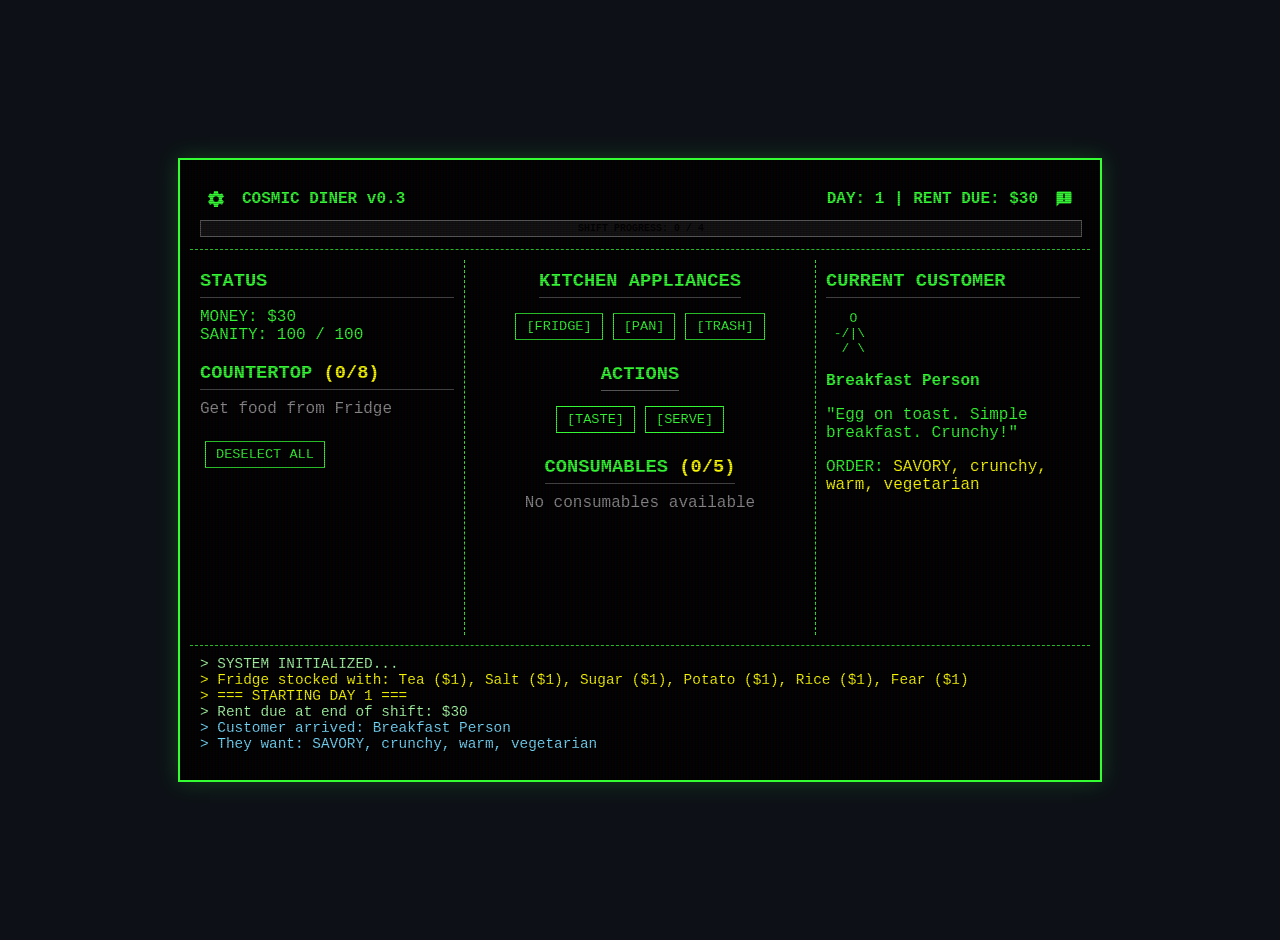
==== commit 16904641: "new thumbnail" ====
--- a/index.html
+++ b/index.html
@@ -8,11 +8,11 @@
     <meta property="og:description" content="Cosmic Diner is a crafting roguelite where you manage a diner that transitions from serving mundane humans to eldritch beings over a 30-day cycle.">
     <meta property="og:type" content="website">
     <meta property="og:url" content="https://redbluebird.github.io/cosmic-diner-test/">
-    <meta property="og:image" content="https://redbluebird.github.io/cosmic-diner-test/image/thumbnail.png?v=2">
+    <meta property="og:image" content="https://redbluebird.github.io/cosmic-diner-test/image/thumbnail.png?v=3">
     <meta property="og:image:width" content="1200">
     <meta property="og:image:height" content="630">
     <meta name="twitter:card" content="summary_large_image">
-    <meta name="twitter:image" content="https://redbluebird.github.io/cosmic-diner-test/image/thumbnail.png?v=2">
+    <meta name="twitter:image" content="https://redbluebird.github.io/cosmic-diner-test/image/thumbnail.png?v=3">
     <title>Cosmic Diner: Terminal Simulation</title>
     <link rel="stylesheet" href="css/styles.css">
 </head>
